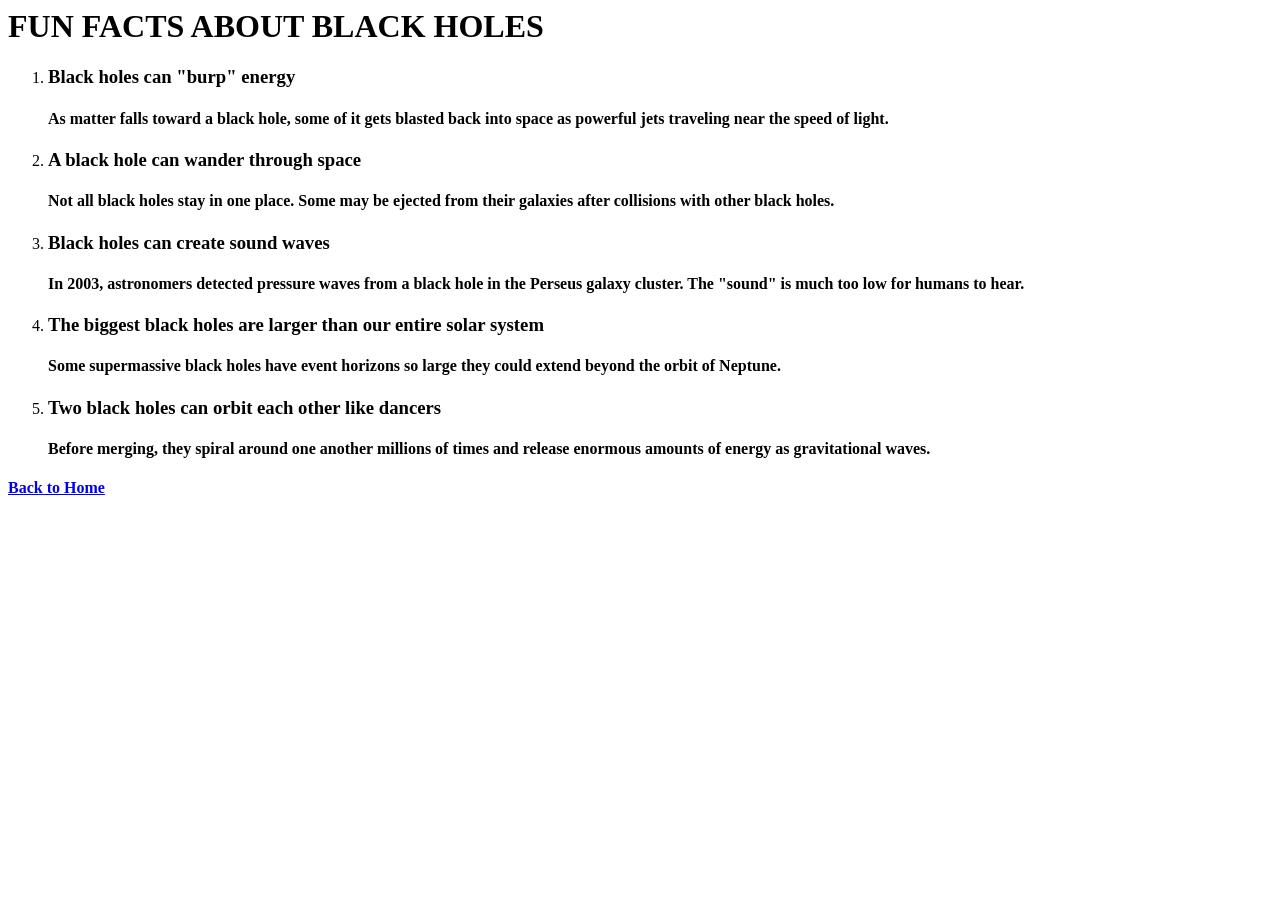
==== page2.html @ 0d01407c "Finished the page2 file" ====
<html>

<!--Setting the title of the page-->
<head>
<title>FUN FACTS ABOUT BLACK HOLES</title>
</head>

<body>
<h1>FUN FACTS ABOUT BLACK HOLES</h1>


<!--The fun facts ordered in paragraphs with explanations-->
<ol>
<li><p><h3>Black holes can "burp" energy</h3></p></li>
<p><h4>As matter falls toward a black hole, some of it gets blasted back into space as powerful jets traveling near the speed of light.</h4></p>
<li><p><h3>A black hole can wander through space</h3></p></li>
<p><h4>Not all black holes stay in one place. Some may be ejected from their galaxies after collisions with other black holes.</h4></p>
<li><p><h3>Black holes can create sound waves</h3></p></li>
<p><h4>In 2003, astronomers detected pressure waves from a black hole in the Perseus galaxy cluster. The "sound" is much too low for humans to hear.</h4></p>
<li><p><h3>The biggest black holes are larger than our entire solar system</h3></p></li>
<p><h4>Some supermassive black holes have event horizons so large they could extend beyond the orbit of Neptune.</h4></p>
<li><p><h3>Two black holes can orbit each other like dancers</h3></p></li>
<p><h4>Before merging, they spiral around one another millions of times and release enormous amounts of energy as gravitational waves.</h4></p>
</ol>

<!--The link to go back to the home page-->
<h4><a href="index.html">Back to Home</a></h4>

</body>



</html>
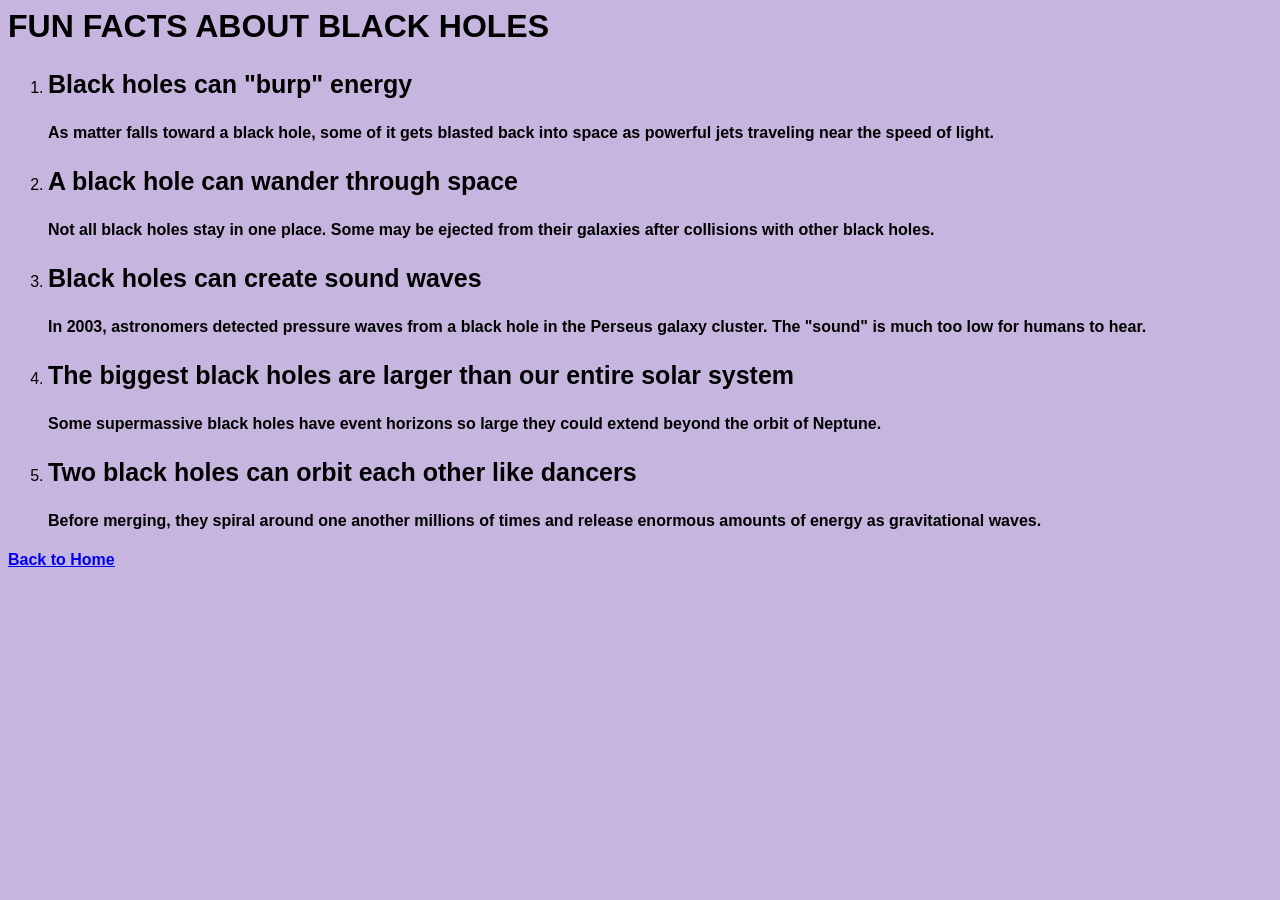
==== commit 7d13be78: "Finshed styling with classes and IDs and also background change" ====
--- a/page2.html
+++ b/page2.html
@@ -3,6 +3,7 @@
 <!--Setting the title of the page-->
 <head>
 <title>FUN FACTS ABOUT BLACK HOLES</title>
+<link rel="stylesheet" href="./css/style.css" />
 </head>
 
 <body>
--- a/css/style.css
+++ b/css/style.css
@@ -0,0 +1,59 @@
+header {
+  background-color: rgb(231, 222, 101);
+  text-align: center;
+}
+
+h3 {
+  font-size: 25px;
+  text-align: left;
+}
+
+body {
+  background-color: #c6b6df;
+}
+
+* {
+  font-family: sans-serif;
+}
+
+img {
+  width: 45%;
+  border-radius: 8px;
+  display: block;
+  margin: auto;
+}
+
+.subheader {
+  font-weight: bold;
+  font-size: 20px;
+}
+
+.button {
+  background-color: #04AA6D;
+  color: white;
+  padding: 15px;
+  text-align: center;
+  text-decoration: none;
+  font-size: 16px;
+  display: inline-block;
+  margin: 10px;
+}
+
+#main_page_header {
+  background-color: rgb(231, 222, 101);
+  text-align: center;
+}
+
+#facts {
+  width: 50%;
+  background-color: lightblue;
+  border: 1px solid black;
+  padding: 10px;
+}
+
+#types {
+  width: 50%;
+  background-color: lightyellow;
+  border: 1px solid black;
+  padding: 10px;
+}
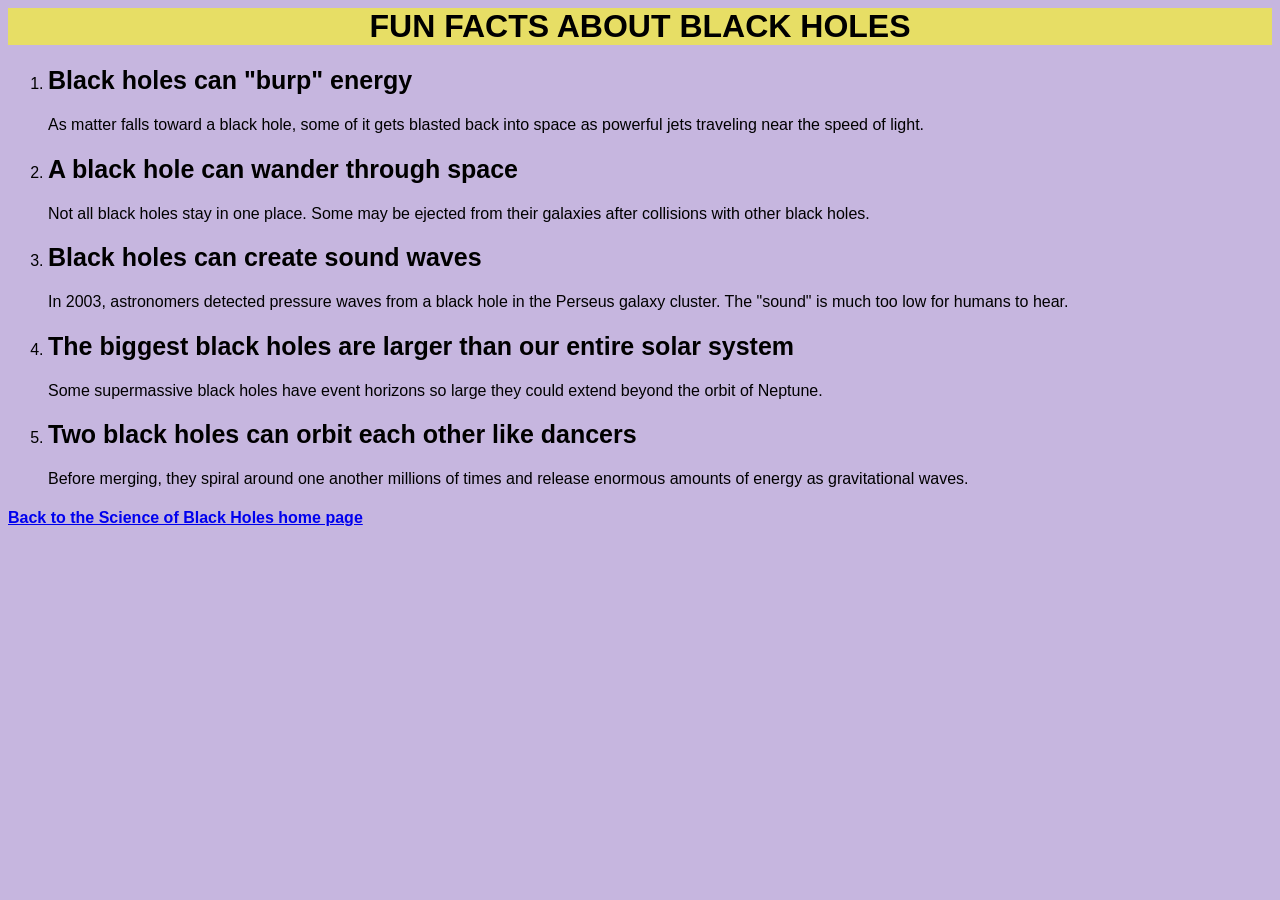
==== commit 6d6ad757: "Made the necessary changes respecting the requirements regarding accessibility." ====
--- a/page2.html
+++ b/page2.html
@@ -7,28 +7,55 @@
 </head>
 
 <body>
+
+<header>
 <h1>FUN FACTS ABOUT BLACK HOLES</h1>
+</header>
 
+<main>
+<!--The fun facts reordered in paragraphs with explanations-->
+<ol>
 
-<!--The fun facts ordered in paragraphs with explanations-->
-<ol>
-<li><p><h3>Black holes can "burp" energy</h3></p></li>
-<p><h4>As matter falls toward a black hole, some of it gets blasted back into space as powerful jets traveling near the speed of light.</h4></p>
-<li><p><h3>A black hole can wander through space</h3></p></li>
-<p><h4>Not all black holes stay in one place. Some may be ejected from their galaxies after collisions with other black holes.</h4></p>
-<li><p><h3>Black holes can create sound waves</h3></p></li>
-<p><h4>In 2003, astronomers detected pressure waves from a black hole in the Perseus galaxy cluster. The "sound" is much too low for humans to hear.</h4></p>
-<li><p><h3>The biggest black holes are larger than our entire solar system</h3></p></li>
-<p><h4>Some supermassive black holes have event horizons so large they could extend beyond the orbit of Neptune.</h4></p>
-<li><p><h3>Two black holes can orbit each other like dancers</h3></p></li>
-<p><h4>Before merging, they spiral around one another millions of times and release enormous amounts of energy as gravitational waves.</h4></p>
+<li>
+<h2>Black holes can "burp" energy</h2>
+<p>As matter falls toward a black hole, some of it gets blasted back into space as powerful jets traveling near the speed of light.</p>
+</li>
+
+<li>
+<h2>A black hole can wander through space</h2>
+<p>Not all black holes stay in one place. Some may be ejected from their galaxies after collisions with other black holes.</p>
+</li>
+
+<li>
+<h2>Black holes can create sound waves</h2>
+<p>In 2003, astronomers detected pressure waves from a black hole in the Perseus galaxy cluster. The "sound" is much too low for humans to hear.</p>
+</li>
+
+<li>
+<h2>The biggest black holes are larger than our entire solar system</h2>
+<p>Some supermassive black holes have event horizons so large they could extend beyond the orbit of Neptune.</p>
+</li>
+
+<li>
+<h2>Two black holes can orbit each other like dancers</h2>
+<p>Before merging, they spiral around one another millions of times and release enormous amounts of energy as gravitational waves.</p>
+</li>
+
 </ol>
-
-<!--The link to go back to the home page-->
-<h4><a href="index.html">Back to Home</a></h4>
-
-</body>
 
 
 
+
+</main>
+
+<footer>
+
+<nav>
+<!--The link to go back to the home page-->
+<h4><a href="index.html">Back to the Science of Black Holes home page</a></h4>
+</nav>
+
+</footer>
+
+</body>
 </html>
--- a/css/style.css
+++ b/css/style.css
@@ -1,35 +1,44 @@
+
+/*changes the header background and aligns it to the center*/
 header {
   background-color: rgb(231, 222, 101);
   text-align: center;
 }
 
-h3 {
+/*makes headings bigger and puts them on the left*/
+h2 {
   font-size: 25px;
   text-align: left;
 }
 
+/*background color for the whole page*/
 body {
   background-color: #c6b6df;
 }
 
+/*changes the font for everything */
 * {
   font-family: sans-serif;
 }
 
+/*makes the image bigger and centers it, also rounds the corners and adds some space to the bottom*/
 img {
-  width: 45%;
+  width: 60%;
   border-radius: 8px;
   display: block;
   margin: auto;
+  margin-bottom: 20px;
 }
 
+/*makes the subheader text bold and bigger*/
 .subheader {
   font-weight: bold;
   font-size: 20px;
 }
 
+/*makes the nasa link look like a button*/
 .button {
-  background-color: #04AA6D;
+  background-color: #00693e;
   color: white;
   padding: 15px;
   text-align: center;
@@ -39,11 +48,18 @@
   margin: 10px;
 }
 
+/*the link inside the green button was blue, which is hard to read on green, so it is now white*/
+.button a {
+  color: white;
+}
+
+/*colors the header yellow and centers the text*/
 #main_page_header {
   background-color: rgb(231, 222, 101);
   text-align: center;
 }
 
+/*makes the facts section blue with a border*/
 #facts {
   width: 50%;
   background-color: lightblue;
@@ -51,9 +67,20 @@
   padding: 10px;
 }
 
+/*makes the types section yellow with a border*/
 #types {
   width: 50%;
   background-color: lightyellow;
   border: 1px solid black;
   padding: 10px;
-}+}
+
+/*makes the facts and types boxes go side by side instead of on top of each other*/
+#facts_types {
+  display: flex;
+  gap: 20px;
+}
+
+#facts, #types {
+  flex: 1;
+}
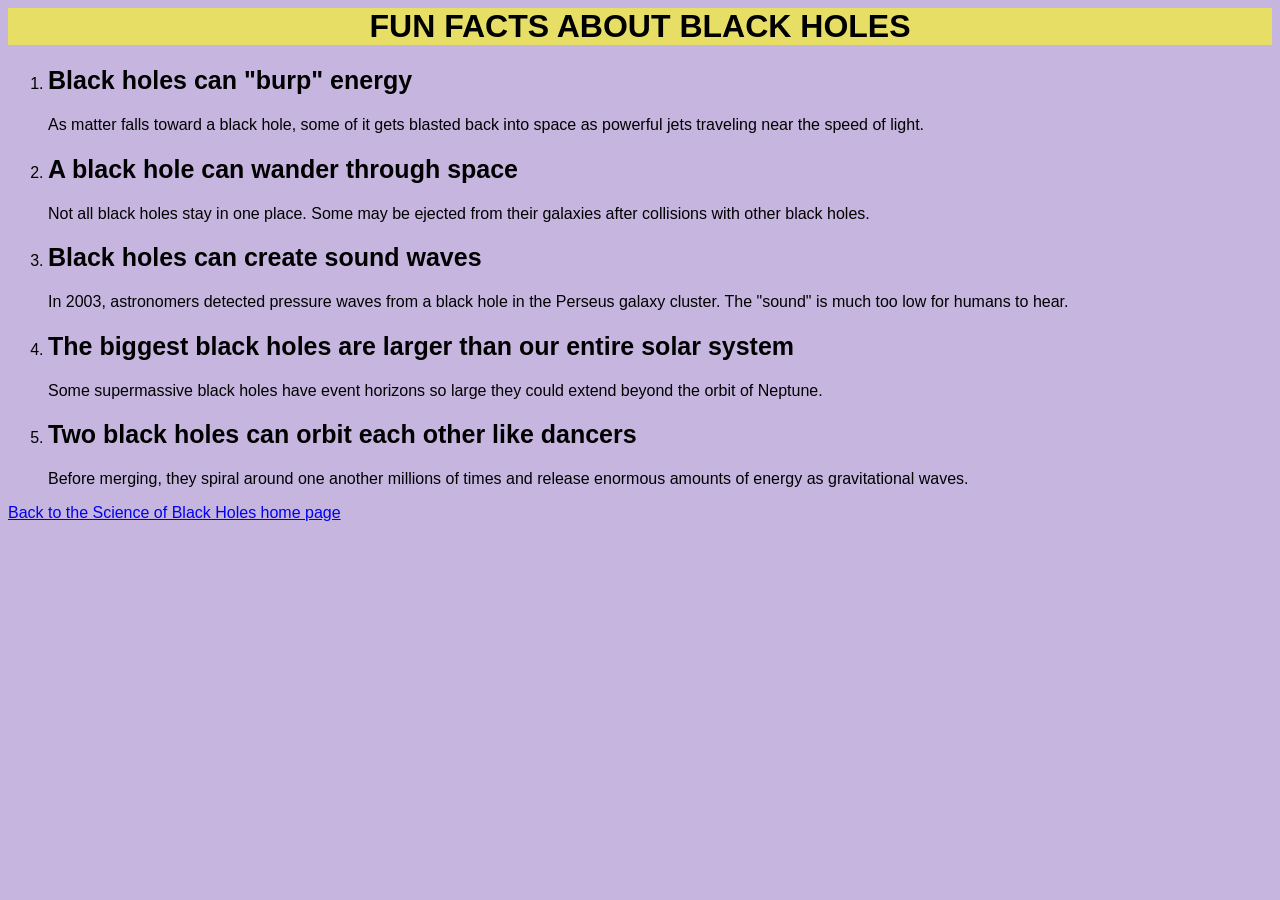
==== commit 5b776b91: "I ran an audit, got the feedback from it and then fixed the issues. I ran another one after, and I g" ====
--- a/page2.html
+++ b/page2.html
@@ -1,4 +1,6 @@
-<html>
+
+<!--Specifying language as english because of the audit-->
+<html lang="en">
 
 <!--Setting the title of the page-->
 <head>
@@ -52,7 +54,7 @@
 
 <nav>
 <!--The link to go back to the home page-->
-<h4><a href="index.html">Back to the Science of Black Holes home page</a></h4>
+<a href="index.html">Back to the Science of Black Holes home page</a>
 </nav>
 
 </footer>
--- a/css/style.css
+++ b/css/style.css
@@ -84,3 +84,39 @@
 #facts, #types {
   flex: 1;
 }
+
+/*new media query, these rules only apply when the screen is 600px wide or smaller (like a phone)*/
+@media (max-width: 600px) {
+ 
+  /*makes the text a comfortable size on small screens*/
+  body {
+    font-size: 16px;
+  }
+ 
+  /*makes the headings a bit smaller so they fit on a narrow screen*/
+  h2 {
+    font-size: 22px;
+  }
+ 
+  /*stacks the facts and types boxes on top of each other instead of side by side*/
+  #facts_types {
+    flex-direction: column;
+    gap: 10px;
+  }
+ 
+  /*the boxes were 50% wide, so they are changed to fill the screen when stacked*/
+  #facts, #types {
+    width: auto;
+  }
+ 
+  /*makes the image bigger on small screens*/
+  img {
+    width: 90%;
+  }
+ 
+  /*makes the button smaller so it does not run off the screen*/
+  .button {
+    padding: 10px;
+    margin: 5px;
+  }
+}
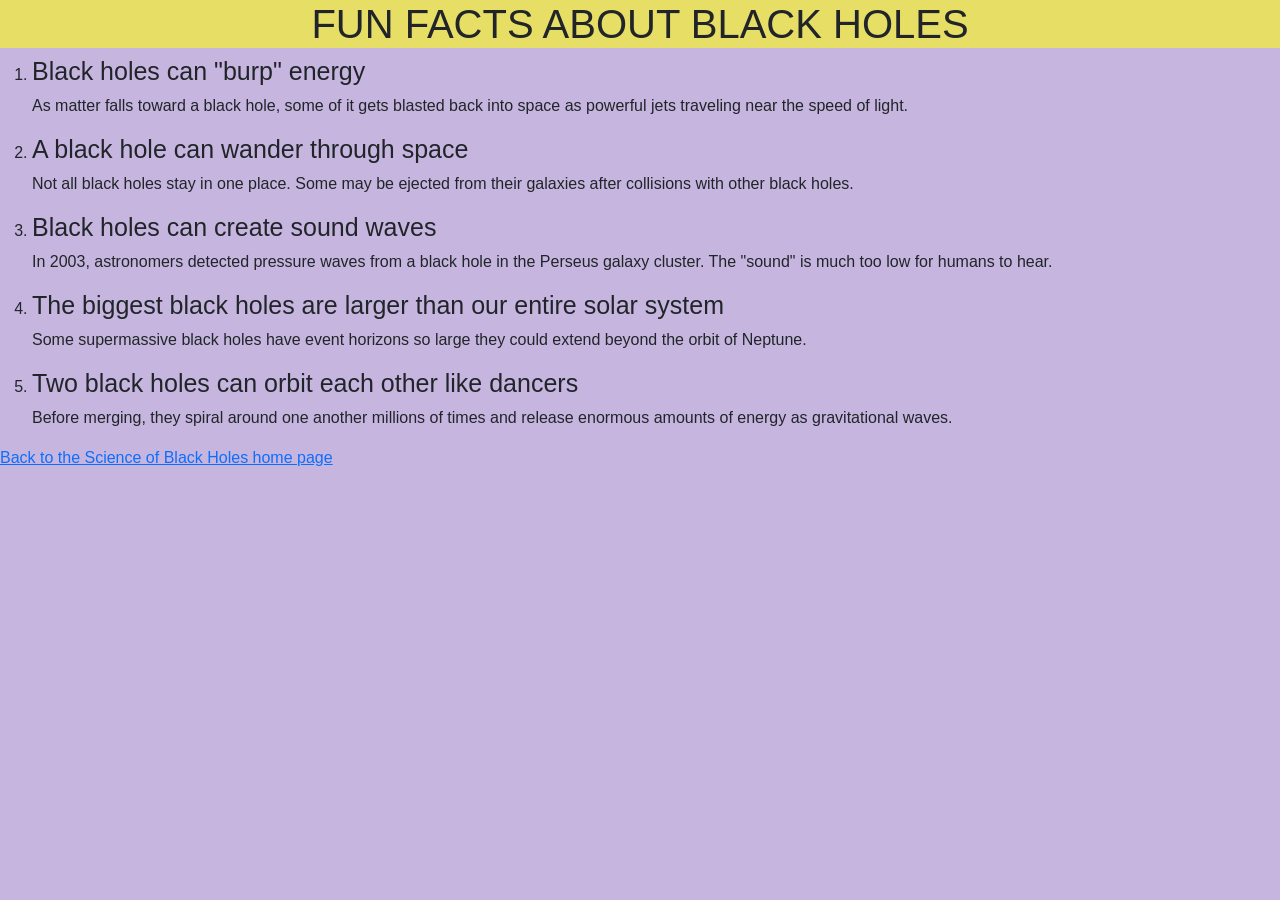
==== commit 126b89e4: "I added the bootstrap CDN link in every HTML page above the CSS link." ====
--- a/page2.html
+++ b/page2.html
@@ -1,10 +1,12 @@
 
 <!--Specifying language as english because of the audit-->
+<!DOCTYPE html>
 <html lang="en">
 
 <!--Setting the title of the page-->
 <head>
 <title>FUN FACTS ABOUT BLACK HOLES</title>
+<link href="https://cdn.jsdelivr.net/npm/bootstrap@5.3.3/dist/css/bootstrap.min.css" rel="stylesheet" integrity="sha384-QWTKZyjpPEjISv5WaRU9OFeRpok6YctnYmDr5pNlyT2bRjXh0JMhjY6hW+ALEwIH" crossorigin="anonymous">
 <link rel="stylesheet" href="./css/style.css" />
 </head>
 
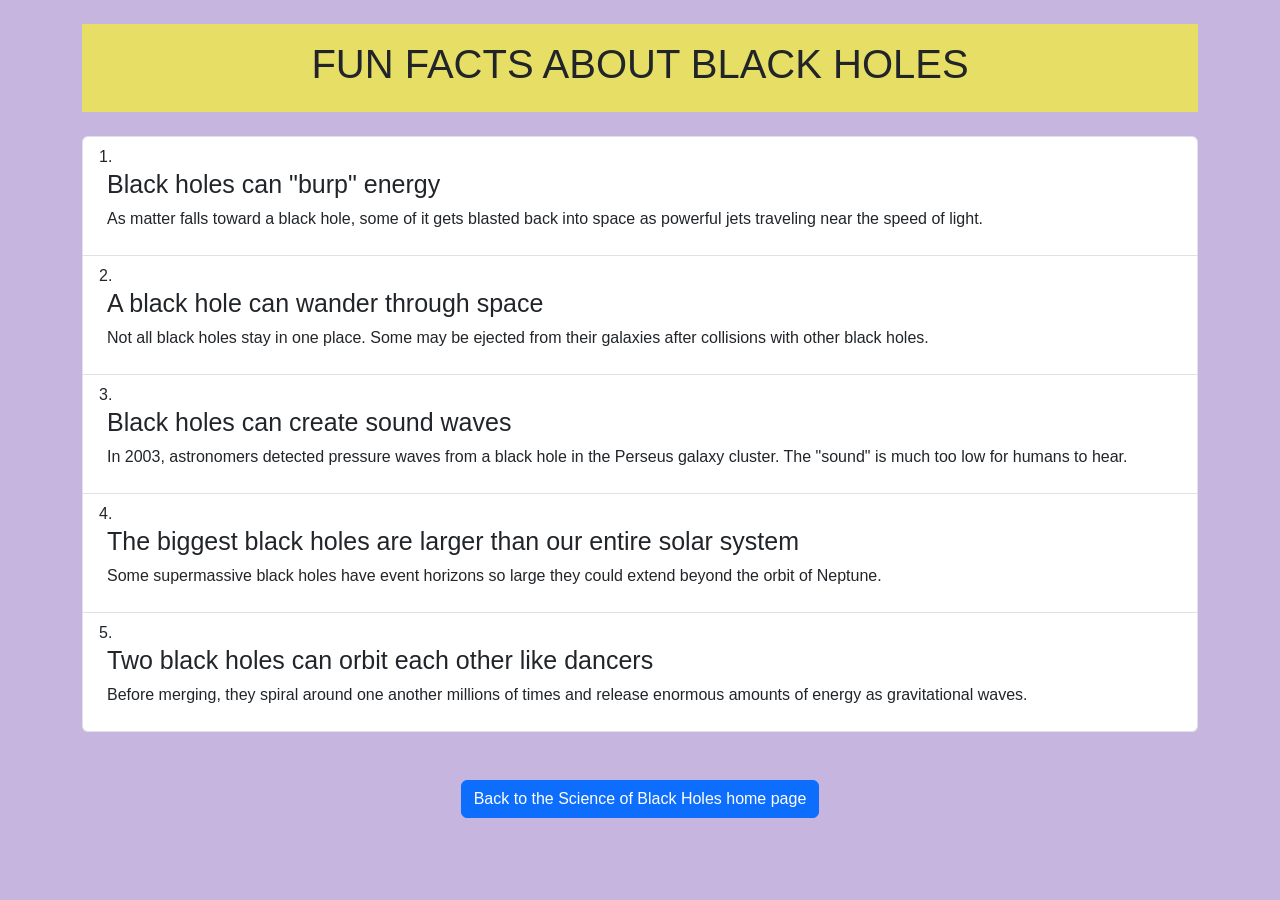
==== commit 0db7d47b: "I used Bootstrap classes to apply Bootstrap to my page. Made a few changes." ====
--- a/page2.html
+++ b/page2.html
@@ -8,41 +8,54 @@
 <title>FUN FACTS ABOUT BLACK HOLES</title>
 <link href="https://cdn.jsdelivr.net/npm/bootstrap@5.3.3/dist/css/bootstrap.min.css" rel="stylesheet" integrity="sha384-QWTKZyjpPEjISv5WaRU9OFeRpok6YctnYmDr5pNlyT2bRjXh0JMhjY6hW+ALEwIH" crossorigin="anonymous">
 <link rel="stylesheet" href="./css/style.css" />
+<meta name="viewport" content="width=device-width, initial-scale=1" />
 </head>
 
 <body>
 
-<header>
+<div class="container mt-4">
+
+<header class="text-center mb-4 p-3">
 <h1>FUN FACTS ABOUT BLACK HOLES</h1>
 </header>
 
 <main>
 <!--The fun facts reordered in paragraphs with explanations-->
-<ol>
+<ol class="list-group list-group-numbered">
 
-<li>
+<li class="list-group-item">
+<div class="ms-2 me-auto">
 <h2>Black holes can "burp" energy</h2>
 <p>As matter falls toward a black hole, some of it gets blasted back into space as powerful jets traveling near the speed of light.</p>
+</div>
 </li>
 
-<li>
+<li class="list-group-item">
+<div class="ms-2 me-auto">
 <h2>A black hole can wander through space</h2>
 <p>Not all black holes stay in one place. Some may be ejected from their galaxies after collisions with other black holes.</p>
+</div>
 </li>
 
-<li>
+<li class="list-group-item">
+<div class="ms-2 me-auto">
 <h2>Black holes can create sound waves</h2>
 <p>In 2003, astronomers detected pressure waves from a black hole in the Perseus galaxy cluster. The "sound" is much too low for humans to hear.</p>
+</div>
 </li>
 
-<li>
+<li class="list-group-item">
+<div class="ms-2 me-auto">
 <h2>The biggest black holes are larger than our entire solar system</h2>
 <p>Some supermassive black holes have event horizons so large they could extend beyond the orbit of Neptune.</p>
+</div>
 </li>
 
-<li>
+<li class="list-group-item">
+<div class="ms-2 me-auto">
 <h2>Two black holes can orbit each other like dancers</h2>
 <p>Before merging, they spiral around one another millions of times and release enormous amounts of energy as gravitational waves.</p>
+</div>
 </li>
 
 </ol>
@@ -52,14 +65,14 @@
 
 </main>
 
-<footer>
+<footer class="mt-5 mb-4">
 
-<nav>
+<nav class="d-flex justify-content-center">
 <!--The link to go back to the home page-->
-<a href="index.html">Back to the Science of Black Holes home page</a>
+<a href="index.html" class="btn btn-primary">Back to the Science of Black Holes home page</a>
 </nav>
 
 </footer>
-
+</div>
 </body>
 </html>
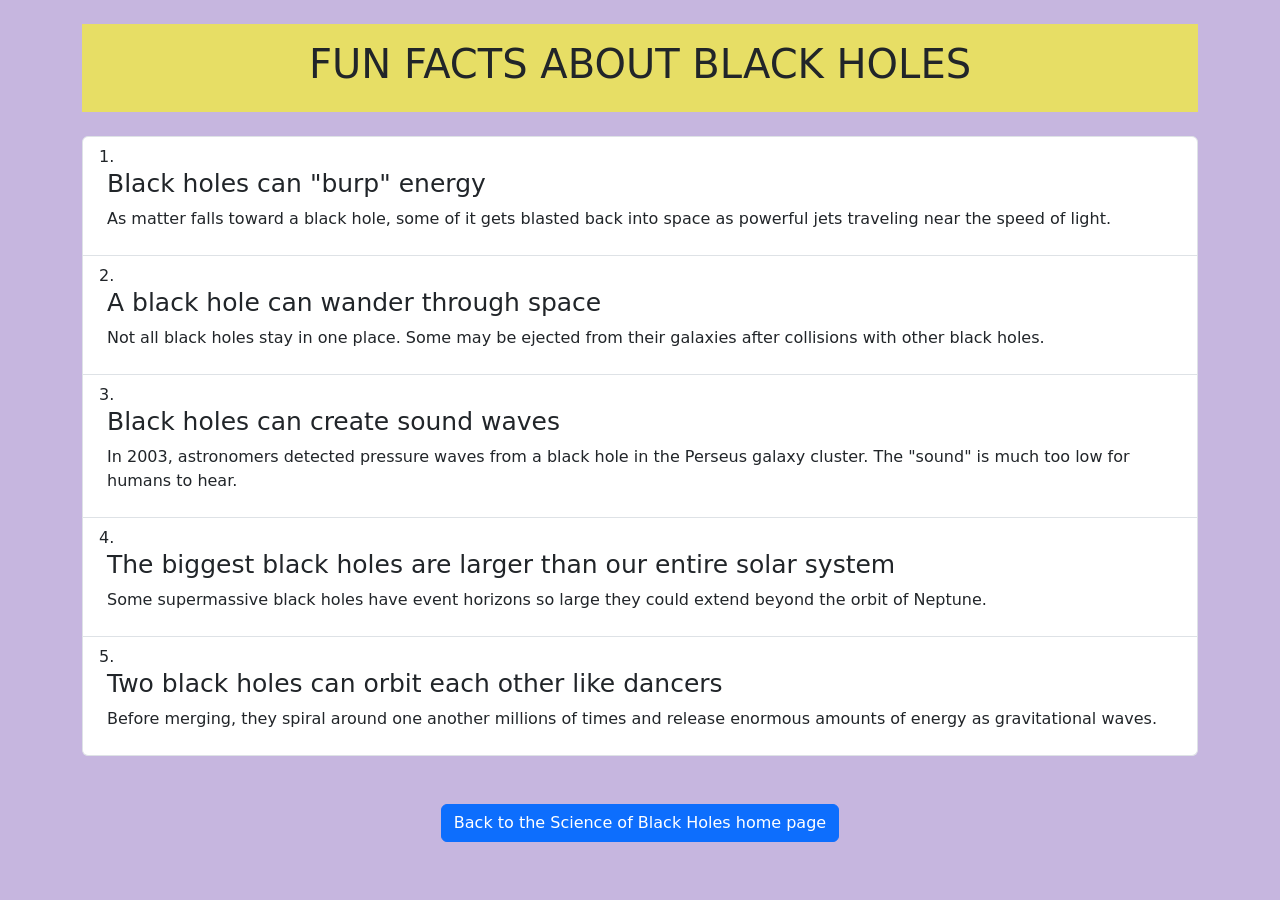
==== commit 8c548ff8: "Final polish before deployment: erased some spaces in the code." ====
--- a/page2.html
+++ b/page2.html
@@ -60,9 +60,6 @@
 
 </ol>
 
-
-
-
 </main>
 
 <footer class="mt-5 mb-4">
--- a/css/style.css
+++ b/css/style.css
@@ -2,13 +2,13 @@
 /*changes the header background and aligns it to the center*/
 header {
   background-color: rgb(231, 222, 101);
-  text-align: center;
+  /*text-align: center;*/
 }
 
 /*makes headings bigger and puts them on the left*/
 h2 {
   font-size: 25px;
-  text-align: left;
+  /*text-align: left;*/
 }
 
 /*background color for the whole page*/
@@ -16,12 +16,18 @@
   background-color: #c6b6df;
 }
 
+
+
 /*changes the font for everything */
+/*
 * {
   font-family: sans-serif;
 }
+*/
+
 
 /*makes the image bigger and centers it, also rounds the corners and adds some space to the bottom*/
+/*
 img {
   width: 60%;
   border-radius: 8px;
@@ -29,6 +35,9 @@
   margin: auto;
   margin-bottom: 20px;
 }
+*/
+
+
 
 /*makes the subheader text bold and bigger*/
 .subheader {
@@ -37,6 +46,7 @@
 }
 
 /*makes the nasa link look like a button*/
+/*
 .button {
   background-color: #00693e;
   color: white;
@@ -47,76 +57,99 @@
   display: inline-block;
   margin: 10px;
 }
+*/
 
 /*the link inside the green button was blue, which is hard to read on green, so it is now white*/
+/*
 .button a {
   color: white;
 }
+*/
 
 /*colors the header yellow and centers the text*/
+/*
 #main_page_header {
   background-color: rgb(231, 222, 101);
   text-align: center;
 }
+*/
 
 /*makes the facts section blue with a border*/
 #facts {
+  background-color: lightblue;
+  /*
   width: 50%;
-  background-color: lightblue;
   border: 1px solid black;
   padding: 10px;
+  */
 }
 
 /*makes the types section yellow with a border*/
 #types {
+  background-color: lightyellow;
+  /*
   width: 50%;
-  background-color: lightyellow;
   border: 1px solid black;
   padding: 10px;
+  */
 }
 
 /*makes the facts and types boxes go side by side instead of on top of each other*/
+/*
 #facts_types {
   display: flex;
   gap: 20px;
 }
 
+
 #facts, #types {
   flex: 1;
 }
+*/
 
 /*new media query, these rules only apply when the screen is 600px wide or smaller (like a phone)*/
 @media (max-width: 600px) {
  
   /*makes the text a comfortable size on small screens*/
+  /*
   body {
     font-size: 16px;
   }
+  */
  
   /*makes the headings a bit smaller so they fit on a narrow screen*/
+  
   h2 {
     font-size: 22px;
   }
  
   /*stacks the facts and types boxes on top of each other instead of side by side*/
+  /*
   #facts_types {
     flex-direction: column;
     gap: 10px;
   }
+  */
  
   /*the boxes were 50% wide, so they are changed to fill the screen when stacked*/
+  /*
   #facts, #types {
     width: auto;
   }
+  */
  
   /*makes the image bigger on small screens*/
+  /*
   img {
     width: 90%;
   }
+  */
  
   /*makes the button smaller so it does not run off the screen*/
+  /*
   .button {
     padding: 10px;
     margin: 5px;
   }
+  */
 }
